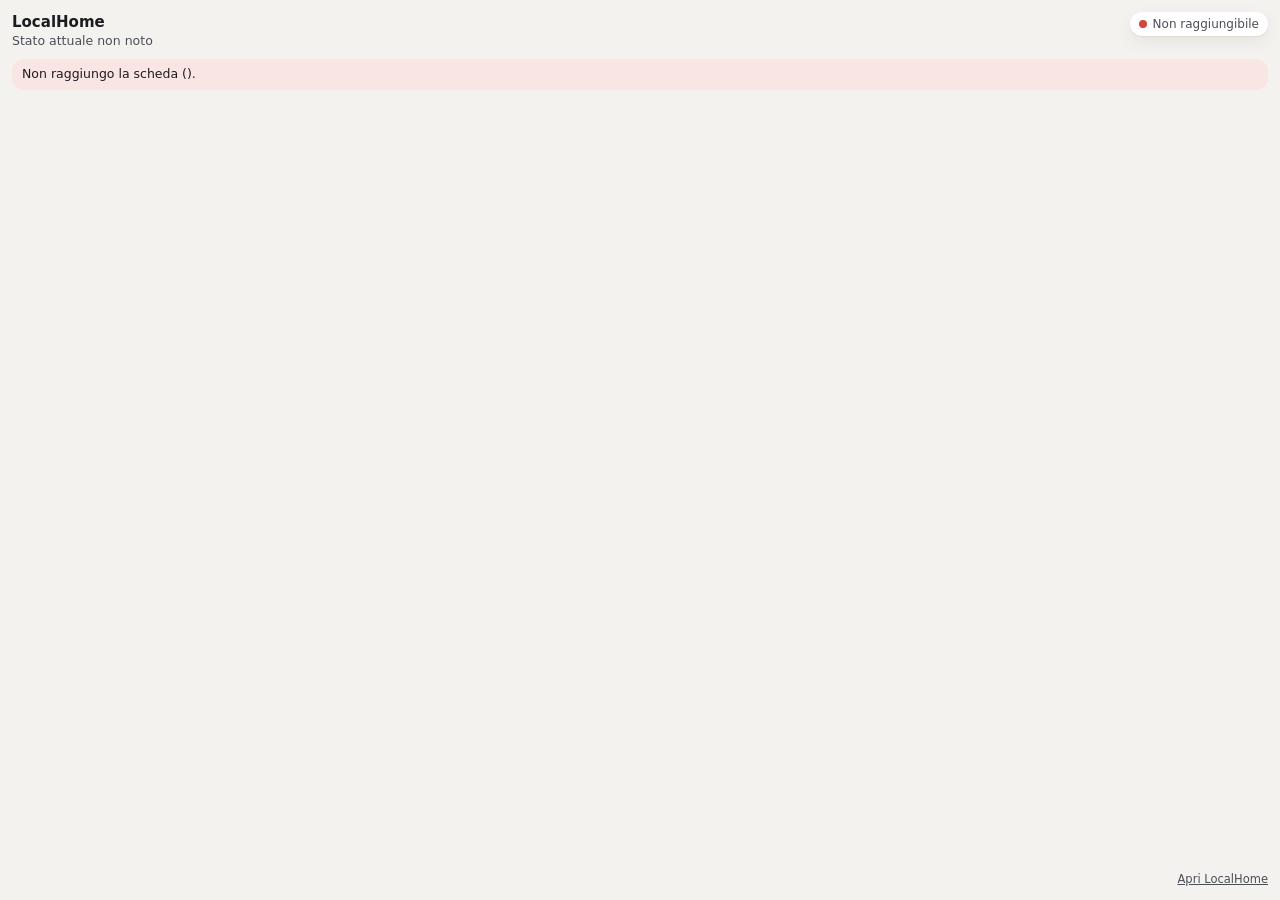
==== desktop/web/index.html @ f7aafa67 "A separate Windows app for LocalHome, on the board's existing API A small window and a tray icon: zo" ====
<!doctype html>
<html>
<head>
  <meta charset="utf-8">
  <meta name="viewport" content="width=device-width, initial-scale=1">
  <title>LocalHome</title>
  <link rel="stylesheet" href="app.css">
</head>
<!-- The compact window: the house at a glance, the VMC and the shutters a tap
     away. Everything it knows comes from the board's API, passed on by the
     program around it (MainForm.cs). -->
<body>
  <header class="top">
    <div class="brand"><b>LocalHome</b><p id="say"></p></div>
    <span class="health" id="health" data-level="unknown"><i></i><span id="health-text"></span></span>
  </header>
  <ul class="alerts" id="alerts" role="status" hidden></ul>
  <main id="body">
    <section class="zones" id="zones"></section>
    <section class="facts" id="facts"></section>
    <section class="card vmc" id="vmc" hidden></section>
    <section class="card covers" id="covers" hidden></section>
  </main>
  <p class="note" id="note" role="status" hidden></p>
  <footer class="foot">
    <span id="updated"></span>
    <a href="#" id="open-full" data-open="/"></a>
  </footer>
  <script src="texts.js"></script>
  <script src="app.js"></script>
</body>
</html>
---- desktop/web/app.css ----
/* The compact window. The colours are those of LocalHome's home page. */
:root {
  color-scheme: light dark;
  --bg: #f4f2ee; --surface: #ffffff; --surface-2: #ebe8e1; --text: #1b1c20; --text-2: #4b4e57; --text-3: #737680;
  --line: rgba(20, 20, 30, 0.1); --shadow: 0 1px 2px rgba(30, 25, 15, 0.06), 0 6px 18px rgba(30, 25, 15, 0.06);
  --ok: #2e9d62; --warn: #c98512; --bad: #d2463b; --heat: #d9731a; --cool: #2a7cc7;
  --accent: var(--heat);
  font: 14px/1.35 system-ui, "Segoe UI", Roboto, Arial, sans-serif;
}
@media (prefers-color-scheme: dark) {
  :root {
    --bg: #0f1115; --surface: #191c22; --surface-2: #22262e; --text: #f1f2f5; --text-2: #b4b7c0; --text-3: #8d919b;
    --line: rgba(255, 255, 255, 0.1); --shadow: none;
    --ok: #4cc488; --warn: #e5a93f; --bad: #ec6a5f; --heat: #ef9140; --cool: #5aa6ea;
  }
}
body[data-season="cool"] { --accent: var(--cool); }
* { box-sizing: border-box; }
html, body { height: 100%; }
body { margin: 0; padding: 12px; display: flex; flex-direction: column; gap: 9px; background: var(--bg); color: var(--text);
  overflow-x: hidden; overflow-y: auto; -webkit-user-select: none; user-select: none; }
p { margin: 0; }
button { font: inherit; color: inherit; cursor: pointer; }
a { color: inherit; }
:is(a, button):focus-visible { outline: 2px solid var(--accent); outline-offset: 2px; }

.top { display: flex; justify-content: space-between; align-items: flex-start; gap: 8px; }
.brand b { font-size: 15px; }
.brand p { color: var(--text-2); font-size: 12.5px; margin-top: 1px; }
.health { display: inline-flex; align-items: center; gap: 6px; flex: none; padding: 4px 9px; border-radius: 99px;
  background: var(--surface); box-shadow: var(--shadow); font-size: 12px; color: var(--text-2); }
.health i { width: 8px; height: 8px; border-radius: 50%; background: var(--text-3); }
.health[data-level="ok"] i { background: var(--ok); }
.health[data-level="warn"] i { background: var(--warn); }
.health[data-level="off"] i { background: var(--bad); }

.alerts { margin: 0; padding: 7px 10px; list-style: none; border-radius: 12px; font-size: 12.5px;
  background: color-mix(in srgb, var(--warn) 15%, var(--surface)); }
.alerts li + li { margin-top: 3px; }
.alerts[data-level="off"] { background: color-mix(in srgb, var(--bad) 14%, var(--surface)); }
#body { display: flex; flex-direction: column; gap: 9px; flex: 1 0 auto; }
#body.is-old { opacity: 0.5; filter: saturate(0.3); }
#body.is-old button { pointer-events: none; }

.zones { display: grid; grid-template-columns: repeat(auto-fit, minmax(150px, 1fr)); gap: 8px; }
.zone { display: block; padding: 9px 11px; border-radius: 14px; background: var(--surface); box-shadow: var(--shadow);
  text-decoration: none; }
.zone:hover { background: color-mix(in srgb, var(--surface-2) 45%, var(--surface)); }
.zone-head { display: flex; justify-content: space-between; align-items: center; gap: 6px; min-height: 20px; }
.zone-head b { font-weight: 650; }
.zone-head small { font-size: 10.5px; color: var(--text-3); }
.pill { padding: 1px 7px; border-radius: 99px; font-size: 11px; font-weight: 600; color: var(--accent);
  background: color-mix(in srgb, var(--accent) 14%, transparent); }
.zone-values { display: flex; align-items: baseline; gap: 7px; margin-top: 1px; }
.zone-t { font-size: 27px; font-weight: 300; letter-spacing: -0.02em; line-height: 1.15; font-variant-numeric: tabular-nums; }
.zone-rh { font-size: 14px; color: var(--text-2); font-variant-numeric: tabular-nums; }
.zone-target { font-size: 11.5px; color: var(--text-3); margin-top: 1px; }
.zone-off { font-size: 12.5px; color: var(--text-3); margin-top: 3px; }
.comfort { --lv: var(--ok); display: flex; align-items: center; gap: 6px; margin-top: 5px; font-size: 12px; font-weight: 600;
  color: color-mix(in srgb, var(--lv) 72%, var(--text)); }
.comfort[data-level="mild"] { --lv: var(--warn); }
.comfort[data-level="warn"] { --lv: var(--bad); }
.comfort svg { flex: none; width: 15px; height: 15px; }
.comfort svg circle:first-child { fill: none; stroke: var(--text-3); stroke-width: 1.2; }
.comfort svg .dot { fill: var(--lv); }

.facts { display: grid; grid-template-columns: repeat(auto-fit, minmax(90px, 1fr)); gap: 8px; }
.facts:empty { display: none; }
.fact { padding: 6px 11px; border-radius: 12px; background: var(--surface-2); }
.fact small { display: block; font-size: 11px; color: var(--text-2); }
.fact b { font-size: 14.5px; font-weight: 600; font-variant-numeric: tabular-nums; }
.fact span { font-size: 11.5px; color: var(--text-2); margin-left: 3px; }
.fact[data-level="warn"] b { color: var(--warn); }
.fact[data-level="bad"] b { color: var(--bad); }

.card { padding: 9px 11px 10px; border-radius: 14px; background: var(--surface); box-shadow: var(--shadow); }
.card-head { display: flex; justify-content: space-between; align-items: baseline; gap: 8px; margin-bottom: 7px; }
.card-head b { font-weight: 650; }
.card-head b small { font-weight: 400; color: var(--text-2); font-size: 12.5px; margin-left: 4px; }
.card-head > span { font-size: 11.5px; color: var(--text-2); }
.card-head > span[data-tone="warn"] { color: var(--warn); }

.levels { display: grid; grid-auto-flow: column; grid-auto-columns: 1fr; gap: 2px; padding: 2px; border-radius: 10px; background: var(--surface-2); }
.levels button { min-width: 0; padding: 6px 1px; border: 0; border-radius: 8px; background: none; font-size: 11.5px; color: var(--text-2); }
.levels button:hover:not(:disabled) { background: color-mix(in srgb, var(--text) 7%, transparent); }
.levels button[aria-pressed="true"] { background: var(--surface); color: var(--text); font-weight: 650; box-shadow: var(--shadow); }
.levels button:disabled { opacity: 0.5; cursor: default; }
.row { display: flex; align-items: center; justify-content: space-between; flex-wrap: wrap; gap: 5px 8px; margin-top: 7px; font-size: 12px; color: var(--text-2); }
.row small { display: block; font-size: 11px; color: var(--text-3); }
.chips { display: flex; gap: 4px; }
.chip { padding: 3px 9px; border: 1px solid var(--line); border-radius: 99px; background: var(--surface); font-size: 12px; }
.chip:hover:not(:disabled) { background: var(--surface-2); }
.chip:disabled, .covers button:disabled { opacity: 0.5; cursor: default; }

.all { display: grid; grid-template-columns: 1fr auto 1fr; gap: 5px; }
.all button { display: flex; justify-content: center; align-items: center; gap: 4px; padding: 5px 8px; border: 1px solid var(--line);
  border-radius: 9px; background: var(--surface-2); font-size: 12.5px; font-weight: 600; }
.all button:hover:not(:disabled), .ctl button:hover:not(:disabled) { background: color-mix(in srgb, var(--text) 9%, var(--surface-2)); }
.covers svg { width: 14px; height: 14px; fill: none; stroke: currentColor; stroke-width: 2.4; stroke-linecap: round; stroke-linejoin: round; }
.covers svg rect { fill: currentColor; stroke: none; }
.rows { list-style: none; margin: 6px 0 0; padding: 0; }
.rows li { display: flex; align-items: center; gap: 8px; padding: 4px 0; border-top: 1px solid var(--line); }
.pic { flex: none; position: relative; width: 16px; height: 18px; border: 1.3px solid var(--text-3); border-radius: 3px; overflow: hidden; }
.pic::after { content: ""; position: absolute; inset: 0 0 auto; height: var(--shut, 0%); background: var(--text-3); }
.name { flex: 1; min-width: 0; font-size: 12.5px; line-height: 1.2; }
.name small { display: block; font-size: 11px; color: var(--text-3); }
.name small[data-tone="warn"] { color: var(--warn); }
.name small[data-tone="active"] { color: var(--accent); }
.ctl { flex: none; display: flex; gap: 3px; }
.ctl button { display: grid; place-items: center; width: 28px; height: 26px; padding: 0; border: 0; border-radius: 7px; background: var(--surface-2); }
.ctl button[data-going="true"] { color: var(--accent); }

[aria-busy="true"] { opacity: 0.5; }
.note { position: sticky; bottom: 0; padding: 6px 10px; border-radius: 10px; font-size: 12.5px; color: #fff; background: #30333b; }
.note[data-tone="ok"] { background: #2b6e4b; }
.note[data-tone="bad"] { background: #a93c33; }
.foot { display: flex; justify-content: space-between; gap: 8px; font-size: 11.5px; color: var(--text-3); }
.foot a { color: var(--text-2); }
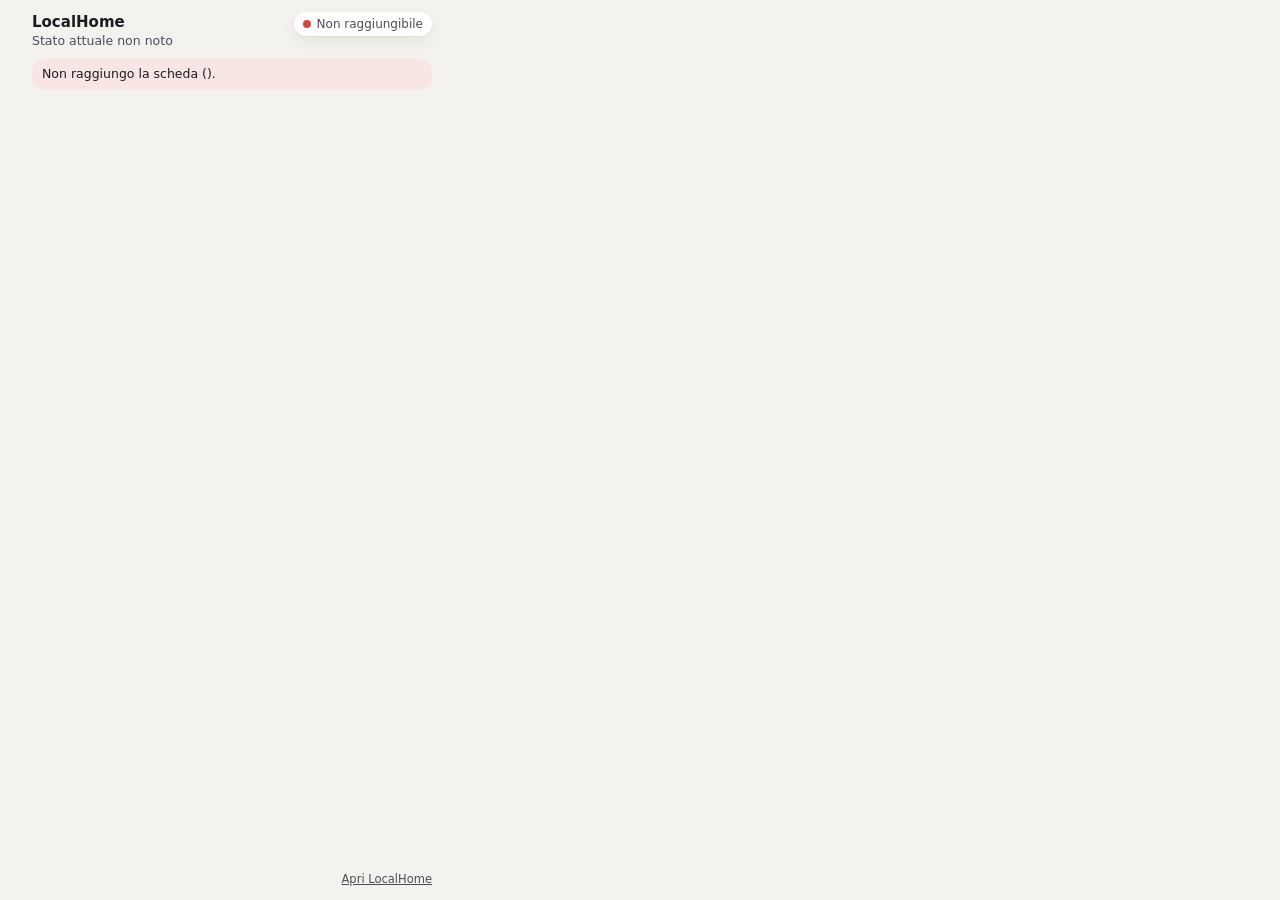
==== commit 3eb61915: "Windows app: charts, Windows 11 look, temperature in the tray icon - A click on a zone, on outside o" ====
--- a/desktop/web/index.html
+++ b/desktop/web/index.html
@@ -7,26 +7,48 @@
   <link rel="stylesheet" href="app.css">
 </head>
 <!-- The compact window: the house at a glance, the VMC and the shutters a tap
-     away. Everything it knows comes from the board's API, passed on by the
-     program around it (MainForm.cs). -->
+     away, a zone's charts a click away. Everything it knows comes from the
+     board's API, passed on by the program around it (MainForm.cs). -->
 <body>
-  <header class="top">
-    <div class="brand"><b>LocalHome</b><p id="say"></p></div>
-    <span class="health" id="health" data-level="unknown"><i></i><span id="health-text"></span></span>
-  </header>
-  <ul class="alerts" id="alerts" role="status" hidden></ul>
-  <main id="body">
-    <section class="zones" id="zones"></section>
-    <section class="facts" id="facts"></section>
-    <section class="card vmc" id="vmc" hidden></section>
-    <section class="card covers" id="covers" hidden></section>
-  </main>
-  <p class="note" id="note" role="status" hidden></p>
-  <footer class="foot">
-    <span id="updated"></span>
-    <a href="#" id="open-full" data-open="/"></a>
-  </footer>
+  <div class="shell">
+    <div class="house">
+      <header class="top">
+        <div class="brand"><b id="brand"></b><p id="say"></p></div>
+        <div class="top-right">
+          <div class="top-line">
+            <span class="health" id="health" data-level="unknown"><i></i><span id="health-text"></span></span>
+            <button class="gear" type="button" id="size" hidden><i class="ic widen" aria-hidden="true">&#xE740;</i><i class="ic narrow" aria-hidden="true">&#xE73F;</i></button>
+            <button class="gear" type="button" id="settings" hidden><i class="ic" aria-hidden="true">&#xE713;</i></button>
+          </div>
+          <button class="chip" type="button" id="away-chip" hidden></button>
+        </div>
+      </header>
+      <ul class="alerts" id="alerts" role="status" hidden></ul>
+      <main id="body">
+        <section class="card away" id="away" hidden></section>
+        <section class="zones" id="zones"></section>
+        <section class="facts" id="facts"></section>
+        <section class="card" id="dehum" hidden></section>
+        <section class="card vmc" id="vmc" hidden></section>
+        <section class="card covers" id="covers" hidden></section>
+      </main>
+      <p class="note" id="note" role="status" hidden></p>
+      <footer class="foot">
+        <span id="updated"></span>
+        <a href="#" id="open-full" data-open="/"></a>
+      </footer>
+    </div>
+    <!-- A zone, outside or the power over time (charts.js): instead of the
+         house in a narrow window, beside it in a wide one. -->
+    <aside class="detail" id="detail">
+      <div class="detail-head" id="detail-head"></div>
+      <div class="range" id="detail-range"></div>
+      <div class="detail-body" id="detail-body"></div>
+    </aside>
+  </div>
+  <div class="tip" id="tip" role="tooltip" hidden></div>
   <script src="texts.js"></script>
+  <script src="charts.js"></script>
   <script src="app.js"></script>
 </body>
 </html>
--- a/desktop/web/app.css
+++ b/desktop/web/app.css
@@ -5,28 +5,60 @@
   --line: rgba(20, 20, 30, 0.1); --shadow: 0 1px 2px rgba(30, 25, 15, 0.06), 0 6px 18px rgba(30, 25, 15, 0.06);
   --ok: #2e9d62; --warn: #c98512; --bad: #d2463b; --heat: #d9731a; --cool: #2a7cc7;
   --accent: var(--heat);
-  font: 14px/1.35 system-ui, "Segoe UI", Roboto, Arial, sans-serif;
+  /* The charts: the subject in ink, outside and the humidity in their own hue. */
+  --c-out: #7a5fc4; --c-rh: #1d8a99; --c-energy: #4a78c2;
+  font: 14px/1.35 "Segoe UI Variable Text", "Segoe UI", system-ui, Roboto, Arial, sans-serif;
+  --tip-bg: #fbfbfb;
 }
 @media (prefers-color-scheme: dark) {
   :root {
     --bg: #0f1115; --surface: #191c22; --surface-2: #22262e; --text: #f1f2f5; --text-2: #b4b7c0; --text-3: #8d919b;
     --line: rgba(255, 255, 255, 0.1); --shadow: none;
     --ok: #4cc488; --warn: #e5a93f; --bad: #ec6a5f; --heat: #ef9140; --cool: #5aa6ea;
+    --c-out: #a690ee; --c-rh: #4fc0cc; --c-energy: #7aa3e6;
+    --tip-bg: #2b2b2b;
   }
 }
 body[data-season="cool"] { --accent: var(--cool); }
 * { box-sizing: border-box; }
-html, body { height: 100%; }
-body { margin: 0; padding: 12px; display: flex; flex-direction: column; gap: 9px; background: var(--bg); color: var(--text);
+html { height: 100%; }
+body { margin: 0; min-height: 100%; background: var(--bg); color: var(--text);
   overflow-x: hidden; overflow-y: auto; -webkit-user-select: none; user-select: none; }
+
+/* However wide the window, the house keeps its width: a narrow window shows
+   the house or a chart, a wide one both side by side - never cards
+   stretched across the screen. */
+.shell { display: grid; grid-template-columns: minmax(0, 1fr); gap: 14px; max-width: 480px; margin: 0 auto; padding: 12px; }
+/* What comes in from the side is clipped at the window's edge, never a
+   moment of sideways scrolling; clip, not hidden, keeps the sticky charts. */
+.shell { overflow-x: clip; }
+.house { display: flex; flex-direction: column; gap: 9px; min-width: 0; min-height: calc(100vh - 24px); }
+.detail { display: none; flex-direction: column; gap: 9px; min-width: 0; }
+body[data-view="detail"] .house { display: none; }
+body[data-view="detail"] .detail { display: flex; }
+@media (min-width: 660px) {
+  .shell { grid-template-columns: minmax(330px, 400px) minmax(0, 1fr); max-width: 1240px; align-items: start; }
+  body[data-view="detail"] .house { display: flex; }
+  .detail { position: sticky; top: 12px; max-height: calc(100vh - 24px); overflow-y: auto; padding: 1px 4px 2px 1px; }
+  .back { display: none !important; }
+  .zone[data-selected="true"], .fact[data-selected="true"] { outline: 2px solid var(--accent); outline-offset: -2px; }
+}
 p { margin: 0; }
 button { font: inherit; color: inherit; cursor: pointer; }
 a { color: inherit; }
 :is(a, button):focus-visible { outline: 2px solid var(--accent); outline-offset: 2px; }
 
 .top { display: flex; justify-content: space-between; align-items: flex-start; gap: 8px; }
-.brand b { font-size: 15px; }
+.brand { min-width: 0; }
+.brand b { display: block; font-size: 15px; overflow: hidden; text-overflow: ellipsis; white-space: nowrap; }
 .brand p { color: var(--text-2); font-size: 12.5px; margin-top: 1px; }
+.top-right { display: flex; flex-direction: column; align-items: flex-end; gap: 4px; flex: none; }
+.top-line { display: flex; align-items: center; gap: 4px; }
+.gear { display: grid; place-items: center; width: 26px; height: 26px; padding: 0; border: 0; border-radius: 50%; background: none; color: var(--text-2); }
+.gear:hover { background: var(--surface-2); }
+.gear[hidden] { display: none; }
+.gear svg { width: 16px; height: 16px; fill: none; stroke: currentColor; stroke-width: 2; stroke-linecap: round; stroke-linejoin: round; }
+#size[data-wide="true"] .widen, #size:not([data-wide="true"]) .narrow { display: none; }
 .health { display: inline-flex; align-items: center; gap: 6px; flex: none; padding: 4px 9px; border-radius: 99px;
   background: var(--surface); box-shadow: var(--shadow); font-size: 12px; color: var(--text-2); }
 .health i { width: 8px; height: 8px; border-radius: 50%; background: var(--text-3); }
@@ -43,15 +75,28 @@
 #body.is-old button { pointer-events: none; }
 
 .zones { display: grid; grid-template-columns: repeat(auto-fit, minmax(150px, 1fr)); gap: 8px; }
-.zone { display: block; padding: 9px 11px; border-radius: 14px; background: var(--surface); box-shadow: var(--shadow);
-  text-decoration: none; }
-.zone:hover { background: color-mix(in srgb, var(--surface-2) 45%, var(--surface)); }
+.zone { padding: 9px 11px; border-radius: 14px; background: var(--surface); box-shadow: var(--shadow); }
+.zone[data-pending] { grid-column: 1 / -1; }
+.zone-main { display: block; text-decoration: none; border-radius: 8px; }
+.zone-main:hover .zone-head b { text-decoration: underline; }
+.adjust { display: flex; align-items: center; justify-content: space-between; gap: 4px; margin-top: 6px; padding-top: 6px;
+  border-top: 1px solid var(--line); font-size: 11.5px; color: var(--text-2); }
+.adjust b { font-size: 16px; font-weight: 600; color: var(--text); font-variant-numeric: tabular-nums; }
+.step { flex: none; width: 26px; height: 24px; padding: 0; border: 0; border-radius: 7px; background: var(--surface-2); font-size: 15px; line-height: 1; }
+.step:hover { background: color-mix(in srgb, var(--text) 9%, var(--surface-2)); }
+.held { margin-top: 5px; font-size: 11.5px; }
+.say-more { font-size: 12px; color: var(--text-2); }
+.away .row:first-child { margin-top: 0; }
+.away b { color: var(--text); }
+.chips { flex-wrap: wrap; justify-content: flex-end; }
+.chip[hidden] { display: none; }
 .zone-head { display: flex; justify-content: space-between; align-items: center; gap: 6px; min-height: 20px; }
 .zone-head b { font-weight: 650; }
 .zone-head small { font-size: 10.5px; color: var(--text-3); }
 .pill { padding: 1px 7px; border-radius: 99px; font-size: 11px; font-weight: 600; color: var(--accent);
   background: color-mix(in srgb, var(--accent) 14%, transparent); }
 .zone-values { display: flex; align-items: baseline; gap: 7px; margin-top: 1px; }
+.zone-t, .detail-title span { font-family: "Segoe UI Variable Display", "Segoe UI", system-ui, sans-serif; }
 .zone-t { font-size: 27px; font-weight: 300; letter-spacing: -0.02em; line-height: 1.15; font-variant-numeric: tabular-nums; }
 .zone-rh { font-size: 14px; color: var(--text-2); font-variant-numeric: tabular-nums; }
 .zone-target { font-size: 11.5px; color: var(--text-3); margin-top: 1px; }
@@ -66,7 +111,8 @@
 
 .facts { display: grid; grid-template-columns: repeat(auto-fit, minmax(90px, 1fr)); gap: 8px; }
 .facts:empty { display: none; }
-.fact { padding: 6px 11px; border-radius: 12px; background: var(--surface-2); }
+.fact { padding: 6px 11px; border: 0; border-radius: 12px; background: var(--surface-2); text-align: left; }
+button.fact:hover { background: color-mix(in srgb, var(--text) 8%, var(--surface-2)); }
 .fact small { display: block; font-size: 11px; color: var(--text-2); }
 .fact b { font-size: 14.5px; font-weight: 600; font-variant-numeric: tabular-nums; }
 .fact span { font-size: 11.5px; color: var(--text-2); margin-left: 3px; }
@@ -116,3 +162,137 @@
 .note[data-tone="bad"] { background: #a93c33; }
 .foot { display: flex; justify-content: space-between; gap: 8px; font-size: 11.5px; color: var(--text-3); }
 .foot a { color: var(--text-2); }
+
+/* ------------------------------------------------------------ the charts */
+.detail-head { display: flex; align-items: center; flex-wrap: wrap; gap: 4px 10px; min-height: 32px; }
+.back { display: grid; place-items: center; flex: none; width: 30px; height: 30px; padding: 0; border: 0; border-radius: 50%;
+  background: var(--surface); box-shadow: var(--shadow); }
+.back:hover { background: var(--surface-2); }
+.back svg { width: 18px; height: 18px; fill: none; stroke: currentColor; stroke-width: 2.2; stroke-linecap: round; stroke-linejoin: round; }
+.detail-title { display: flex; align-items: baseline; gap: 8px; min-width: 0; }
+.detail-title b { font-size: 16px; font-weight: 650; overflow: hidden; text-overflow: ellipsis; white-space: nowrap; }
+.detail-title span { font-size: 20px; font-weight: 300; font-variant-numeric: tabular-nums; white-space: nowrap; }
+.detail-more { display: flex; align-items: center; flex-wrap: wrap; gap: 4px 8px; font-size: 12px; color: var(--text-2); }
+.detail-more .comfort { margin: 0; }
+.detail-more .comfort::before { content: ""; width: 8px; height: 8px; border-radius: 50%; background: var(--lv); }
+.detail.is-loading .detail-body { opacity: 0.55; transition: opacity 0.2s; }
+.detail-body { display: flex; flex-direction: column; gap: 9px; min-width: 0; }
+.detail-note { padding: 10px 2px; font-size: 12.5px; color: var(--text-2); }
+.chart-card { padding: 9px 11px 6px; border-radius: 14px; background: var(--surface); box-shadow: var(--shadow); min-width: 0; }
+.chart-head { display: flex; justify-content: space-between; align-items: center; flex-wrap: wrap; gap: 4px 10px; margin-bottom: 4px; }
+.chart-head b { font-weight: 650; }
+.chart { min-width: 0; }
+.chart svg { display: block; }
+.side { font-size: 11.5px; color: var(--text-2); }
+.legend { display: flex; flex-wrap: wrap; align-items: center; gap: 4px 10px; font-size: 11.5px; color: var(--text-2); }
+.lg { display: inline-flex; align-items: center; gap: 5px; }
+.lg-toggle { padding: 1px 8px; border: 1px solid var(--line); border-radius: 99px; background: none; font-size: 11.5px; color: var(--text-2); }
+.lg-toggle:hover { background: var(--surface-2); }
+.lg-toggle[aria-pressed="true"] { background: var(--surface-2); color: var(--text); }
+.lg-toggle[aria-pressed="false"] .sw { opacity: 0.35; }
+.sw { display: inline-block; flex: none; width: 14px; height: 3px; border-radius: 2px; background: var(--text); }
+.sw.s-out { background: var(--c-out); }
+.sw.s-rh { background: var(--c-rh); }
+.sw.sw-run { width: 10px; height: 8px; background: var(--accent); }
+.sw.sw-off { width: 10px; height: 8px; background: var(--surface-2); box-shadow: inset 0 0 0 1px var(--line); }
+.sw.sw-range { width: 6px; height: 12px; border-radius: 3px; background: var(--c-out); }
+.sw.sw-mean { width: 12px; height: 2px; }
+.sums { display: flex; flex-wrap: wrap; gap: 6px 16px; margin: 6px 0 4px; font-size: 12px; color: var(--text-2); }
+.sums small { display: block; font-size: 11px; color: var(--text-3); }
+.sums b { font-size: 15px; font-weight: 600; color: var(--text); font-variant-numeric: tabular-nums; }
+
+.grid { stroke: var(--line); stroke-width: 1; }
+.grid.base { stroke: color-mix(in srgb, var(--text) 22%, transparent); }
+.grid.day { stroke-dasharray: 2 3; }
+.tick { stroke: var(--text-3); stroke-width: 1; }
+.ax, .val, .ref-label { font-size: 10.5px; font-variant-numeric: tabular-nums; }
+.ax { fill: var(--text-3); }
+.val { fill: var(--text-2); }
+.line { fill: none; stroke: var(--text); stroke-width: 2; stroke-linejoin: round; stroke-linecap: round; }
+.line.s-out { stroke: var(--c-out); }
+.line.s-rh { stroke: var(--c-rh); }
+.strip { fill: var(--surface-2); }
+.run { fill: var(--accent); }
+.ref { stroke: var(--bad); stroke-width: 1.2; stroke-dasharray: 4 3; }
+.ref-label { fill: var(--bad); }
+.cross { stroke: var(--text-3); stroke-width: 1; }
+.dot { fill: var(--text); stroke: var(--surface); stroke-width: 2; }
+.dot.s-out { fill: var(--c-out); }
+.dot.s-rh { fill: var(--c-rh); }
+.hit { fill: transparent; cursor: crosshair; }
+.hit-col { fill: transparent; }
+.hit-col:hover { fill: color-mix(in srgb, var(--text) 6%, transparent); }
+.range.r-main { fill: color-mix(in srgb, var(--text) 55%, transparent); }
+.range.r-out { fill: var(--c-out); }
+.mean { stroke: var(--text); stroke-width: 2; stroke-linecap: round; }
+.bar.b-run { fill: var(--accent); }
+.bar.b-energy { fill: var(--c-energy); }
+
+.tip { position: fixed; z-index: 10; display: flex; flex-direction: column; gap: 2px; min-width: 120px; padding: 6px 9px;
+  border: 1px solid var(--line); border-radius: 9px; background: var(--tip-bg); box-shadow: 0 4px 16px rgba(0, 0, 0, 0.18);
+  font-size: 12px; pointer-events: none; }
+.tip[hidden] { display: none; }
+.tip small { font-size: 11px; color: var(--text-3); }
+.tip span { display: flex; align-items: center; gap: 6px; white-space: nowrap; }
+.tip b { margin-left: auto; padding-left: 10px; font-variant-numeric: tabular-nums; }
+
+/* ------------------------------------------------- Windows 11's own look */
+/* Windows' icons: Segoe Fluent Icons on Windows 11, MDL2 Assets on 10. */
+.ic { display: inline-block; font-family: "Segoe Fluent Icons", "Segoe MDL2 Assets"; font-style: normal; font-weight: normal;
+  font-size: 15px; line-height: 1; speak: never; }
+.step .ic { font-size: 11px; }
+.covers .ic { font-size: 12px; }
+.all .ic { font-size: 11px; }
+.back .ic { font-size: 14px; }
+.sr-only { position: absolute; width: 1px; height: 1px; overflow: hidden; clip-path: inset(50%); white-space: nowrap; }
+
+/* On Mica the page is see-through: the cards are Windows 11's veils on it,
+   with a thin edge in place of a shadow. */
+html[data-backdrop="mica"] {
+  --bg: transparent; --surface: rgba(255, 255, 255, 0.72); --surface-2: rgba(0, 0, 0, 0.045);
+  --line: rgba(0, 0, 0, 0.08); --shadow: 0 0 0 1px rgba(0, 0, 0, 0.06), 0 2px 6px rgba(0, 0, 0, 0.04);
+}
+@media (prefers-color-scheme: dark) {
+  html[data-backdrop="mica"] {
+    --surface: rgba(255, 255, 255, 0.055); --surface-2: rgba(255, 255, 255, 0.065);
+    --line: rgba(255, 255, 255, 0.09); --shadow: 0 0 0 1px rgba(255, 255, 255, 0.06);
+  }
+}
+html[data-backdrop="mica"] .levels button[aria-pressed="true"] { background: rgba(255, 255, 255, 0.9); }
+@media (prefers-color-scheme: dark) {
+  html[data-backdrop="mica"] .levels button[aria-pressed="true"] { background: rgba(255, 255, 255, 0.12); }
+}
+
+/* The charts come in from the side, the house back from the other; in a
+   wide window a new subject comes in the same way. */
+@media (prefers-reduced-motion: no-preference) {
+  body[data-view="detail"] .detail { animation: from-right 240ms cubic-bezier(0.1, 0.9, 0.2, 1); }
+  body[data-view="house"] .house { animation: from-left 240ms cubic-bezier(0.1, 0.9, 0.2, 1); }
+  .detail.enter { animation: from-right 240ms cubic-bezier(0.1, 0.9, 0.2, 1); }
+  @media (min-width: 660px) { body[data-view] .house { animation: none; } }
+  .skel { animation: shimmer 1.3s linear infinite; }
+}
+@keyframes from-right { from { opacity: 0; transform: translateX(28px); } }
+@keyframes from-left { from { opacity: 0; transform: translateX(-28px); } }
+@keyframes shimmer { from { background-position: 100% 0; } to { background-position: -100% 0; } }
+.skel { border-radius: 8px; background: linear-gradient(90deg, var(--surface-2) 30%, color-mix(in srgb, var(--text) 9%, var(--surface-2)) 50%, var(--surface-2) 70%);
+  background-size: 200% 100%; }
+.skel-title { width: 40%; height: 14px; margin: 3px 0 10px; }
+
+/* A zone's last 24 hours in its card, and which way it goes now. */
+.spark { display: block; width: 100%; height: 28px; margin-top: 4px; overflow: visible; }
+.spark-line { fill: none; stroke: var(--text-2); stroke-width: 1.6; stroke-linejoin: round; stroke-linecap: round; }
+.spark-run { fill: var(--accent); }
+.trend { display: inline-flex; align-items: center; gap: 2px; margin-left: auto; font-size: 11.5px; font-weight: 600;
+  color: var(--text-2); font-variant-numeric: tabular-nums; }
+.trend .ic { font-size: 10px; }
+.trend[data-way="up"] { color: color-mix(in srgb, var(--heat) 80%, var(--text)); }
+.trend[data-way="down"] { color: color-mix(in srgb, var(--cool) 80%, var(--text)); }
+
+/* A zone that heats (or cools) glows with the season's colour. */
+.zone[data-on="true"] { background: linear-gradient(165deg, color-mix(in srgb, var(--accent) 16%, var(--surface)) 0%, var(--surface) 65%); }
+@media (prefers-reduced-motion: no-preference) {
+  .zone[data-on="true"] .pill { animation: breathe 2.6s ease-in-out infinite; }
+}
+@keyframes breathe { 50% { background: color-mix(in srgb, var(--accent) 26%, transparent); } }
+
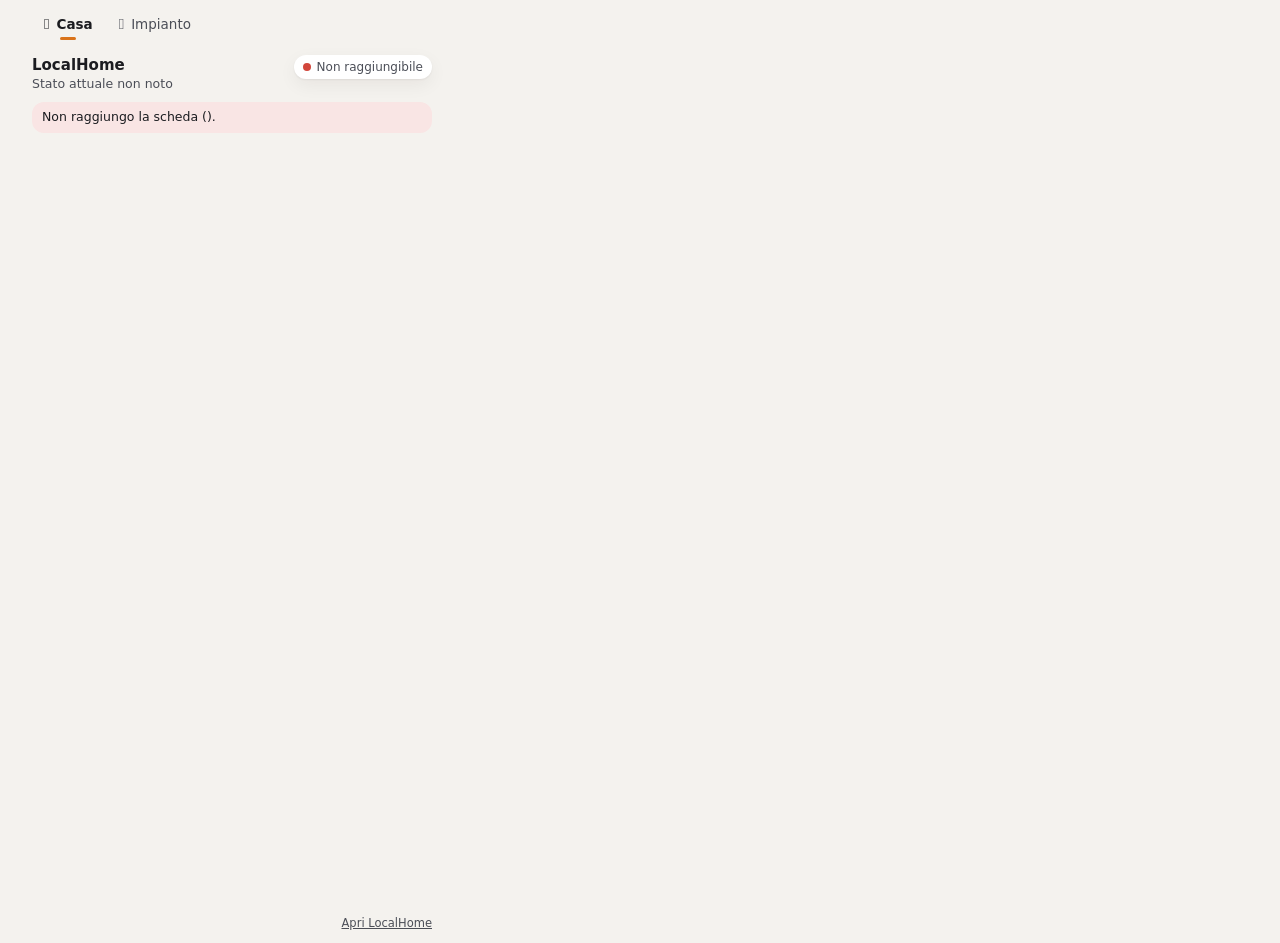
==== commit 4f2d687e: "Windows app: the Impianto tab, each device's state and main settings A second tab for the installer." ====
--- a/desktop/web/index.html
+++ b/desktop/web/index.html
@@ -10,7 +10,12 @@
      away, a zone's charts a click away. Everything it knows comes from the
      board's API, passed on by the program around it (MainForm.cs). -->
 <body>
-  <div class="shell">
+  <!-- The two tabs: the house for living in it, the plant for checking it. -->
+  <nav class="tabs" id="tabs" role="tablist">
+    <button type="button" role="tab" id="tab-house" data-tab="house" aria-selected="true" aria-controls="house-view"><i class="ic" aria-hidden="true">&#xE80F;</i><span id="tab-house-text"></span></button>
+    <button type="button" role="tab" id="tab-plant" data-tab="plant" aria-selected="false" aria-controls="plant"><i class="ic" aria-hidden="true">&#xE9D9;</i><span id="tab-plant-text"></span><b class="tab-badge" id="tab-plant-badge" hidden></b></button>
+  </nav>
+  <div class="shell" id="house-view" role="tabpanel">
     <div class="house">
       <header class="top">
         <div class="brand"><b id="brand"></b><p id="say"></p></div>
@@ -46,9 +51,19 @@
       <div class="detail-body" id="detail-body"></div>
     </aside>
   </div>
+  <!-- The plant (plant.js): each device's state and the main settings, read only. -->
+  <main class="plant" id="plant" role="tabpanel" aria-labelledby="tab-plant" hidden>
+    <div class="plant-hero" id="plant-hero"></div>
+    <div class="tiles" id="plant-tiles"></div>
+    <div class="plant-grid">
+      <section class="plant-card" id="plant-devices"></section>
+      <section class="plant-card plant-config" id="plant-config"></section>
+    </div>
+  </main>
   <div class="tip" id="tip" role="tooltip" hidden></div>
   <script src="texts.js"></script>
   <script src="charts.js"></script>
+  <script src="plant.js"></script>
   <script src="app.js"></script>
 </body>
 </html>
--- a/desktop/web/app.css
+++ b/desktop/web/app.css
@@ -31,7 +31,7 @@
 .shell { display: grid; grid-template-columns: minmax(0, 1fr); gap: 14px; max-width: 480px; margin: 0 auto; padding: 12px; }
 /* What comes in from the side is clipped at the window's edge, never a
    moment of sideways scrolling; clip, not hidden, keeps the sticky charts. */
-.shell { overflow-x: clip; }
+.shell, .plant { overflow-x: clip; }
 .house { display: flex; flex-direction: column; gap: 9px; min-width: 0; min-height: calc(100vh - 24px); }
 .detail { display: none; flex-direction: column; gap: 9px; min-width: 0; }
 body[data-view="detail"] .house { display: none; }
@@ -274,6 +274,7 @@
 }
 @keyframes from-right { from { opacity: 0; transform: translateX(28px); } }
 @keyframes from-left { from { opacity: 0; transform: translateX(-28px); } }
+@keyframes rise { from { opacity: 0; transform: translateY(10px); } }
 @keyframes shimmer { from { background-position: 100% 0; } to { background-position: -100% 0; } }
 .skel { border-radius: 8px; background: linear-gradient(90deg, var(--surface-2) 30%, color-mix(in srgb, var(--text) 9%, var(--surface-2)) 50%, var(--surface-2) 70%);
   background-size: 200% 100%; }
@@ -296,3 +297,159 @@
 }
 @keyframes breathe { 50% { background: color-mix(in srgb, var(--accent) 26%, transparent); } }
 
+/* --------------------------------------------------------------- the tabs */
+[hidden] { display: none !important; }
+.tabs { display: flex; gap: 2px; max-width: 1240px; margin: 0 auto; padding: 8px 12px 0; }
+.tabs button { position: relative; display: inline-flex; align-items: center; gap: 7px; padding: 7px 12px 10px; border: 0;
+  border-radius: 8px; background: none; color: var(--text-2); font-size: 13.5px; font-weight: 500; }
+.tabs button:hover { background: var(--surface-2); color: var(--text); }
+.tabs button[aria-selected="true"] { color: var(--text); font-weight: 600; }
+.tabs button[aria-selected="true"]::after { content: ""; position: absolute; left: 50%; bottom: 3px; width: 16px; height: 3px;
+  margin-left: -8px; border-radius: 2px; background: var(--accent); }
+.tabs .ic { font-size: 15px; }
+.tab-badge { min-width: 18px; height: 18px; padding: 0 5px; border-radius: 9px; background: var(--warn); color: #fff;
+  font-size: 11px; font-weight: 700; line-height: 18px; text-align: center; }
+
+/* ------------------------------------------------------------- the plant */
+.plant { display: flex; flex-direction: column; gap: 12px; max-width: 1240px; margin: 0 auto; padding: 8px 12px 16px; }
+.plant.is-old { opacity: 0.5; filter: saturate(0.3); }
+.plant [data-level="ok"] { --lv: var(--ok); }
+.plant [data-level="warn"] { --lv: var(--warn); }
+.plant [data-level="bad"] { --lv: var(--bad); }
+.plant [data-level="todo"] { --lv: var(--accent); }
+.plant [data-level="idle"] { --lv: var(--text-3); }
+.plant-grid { display: grid; grid-template-columns: minmax(0, 1fr); gap: 12px; align-items: start; }
+@media (min-width: 900px) { .plant-grid { grid-template-columns: minmax(0, 1.3fr) minmax(0, 1fr); } }
+.plant-card { min-width: 0; padding: 12px 14px; border-radius: 14px; background: var(--surface); box-shadow: var(--shadow); container-type: inline-size; }
+.plant-config { padding-bottom: 4px; }
+.plant-note { margin: 6px 0 2px; font-size: 12px; color: var(--text-2); }
+
+/* The verdict: how the installation is, and what to do. */
+.hero { display: flex; align-items: center; gap: 14px; padding: 14px 16px; border-radius: 16px; box-shadow: var(--shadow);
+  background: linear-gradient(115deg, color-mix(in srgb, var(--lv) 15%, var(--surface)) 0%, var(--surface) 60%); }
+.hero-icon { display: grid; place-items: center; flex: none; width: 48px; height: 48px; border-radius: 50%;
+  background: color-mix(in srgb, var(--lv) 18%, transparent); color: var(--lv); }
+.hero-icon .ic { font-size: 24px; }
+.hero-text { flex: 1; min-width: 0; }
+.hero h1 { margin: 0; font: 600 20px/1.2 "Segoe UI Variable Display", "Segoe UI", system-ui, sans-serif; }
+.hero p { margin-top: 3px; font-size: 12.5px; color: var(--text-2); }
+.hero-actions { display: flex; flex: none; gap: 6px; }
+.act { display: inline-flex; align-items: center; justify-content: center; gap: 6px; height: 32px; min-width: 32px; padding: 0 10px;
+  border: 1px solid var(--line); border-radius: 8px; background: var(--surface); color: var(--text); font-size: 12.5px; text-decoration: none; }
+.act:hover { background: var(--surface-2); }
+.act .ic { font-size: 14px; }
+@media (max-width: 560px) {
+  .hero { flex-wrap: wrap; }
+  .hero-actions { width: 100%; }
+  .act.wide { flex: 1; }
+}
+.todo { display: flex; flex-direction: column; gap: 6px; margin: 0; padding: 0; list-style: none; }
+.todo li { display: flex; align-items: flex-start; gap: 9px; padding: 8px 12px; border-left: 3px solid var(--lv); border-radius: 10px;
+  background: var(--surface); box-shadow: var(--shadow); font-size: 13px; }
+.todo li .ic { margin-top: 2px; color: var(--lv); }
+
+/* The tiles: one question each, its answer and a word more. */
+.tiles { display: grid; grid-template-columns: repeat(auto-fill, minmax(165px, 1fr)); gap: 8px; }
+.tile { display: flex; flex-direction: column; gap: 2px; min-width: 0; padding: 10px 12px; border-radius: 12px;
+  background: var(--surface); box-shadow: var(--shadow); }
+.tile-label { display: flex; align-items: center; gap: 6px; font-size: 11.5px; color: var(--text-2); }
+.tile-label .ic { font-size: 13px; }
+.tile .dot { width: 7px; height: 7px; margin-left: auto; border-radius: 50%; background: var(--lv); }
+.tile b { overflow: hidden; font-size: 16px; font-weight: 600; white-space: nowrap; text-overflow: ellipsis; font-variant-numeric: tabular-nums; }
+.tile small { display: -webkit-box; overflow: hidden; font-size: 11.5px; color: var(--text-3); -webkit-line-clamp: 2; -webkit-box-orient: vertical; }
+.tile[data-level="bad"] { background: color-mix(in srgb, var(--bad) 8%, var(--surface)); }
+.tile[data-level="bad"] b { color: var(--bad); }
+.skel-tile .skel { height: 52px; }
+
+/* The devices, by their place in the house. */
+.plant .card-head { flex-wrap: wrap; }
+.plant .chip[aria-pressed="true"] { border-color: var(--accent); background: color-mix(in srgb, var(--accent) 14%, var(--surface)); font-weight: 600; }
+.dv-group h3 { display: flex; justify-content: space-between; align-items: baseline; margin: 12px 4px 2px; font-size: 11px;
+  font-weight: 650; letter-spacing: 0.05em; text-transform: uppercase; color: var(--text-2); }
+.dv-group h3 small { font-weight: 500; letter-spacing: 0; text-transform: none; color: var(--text-3); }
+.dv + .dv { border-top: 1px solid var(--line); }
+.dv-head { display: grid; grid-template-columns: 18px minmax(0, 1fr) auto 12px; align-items: center; gap: 10px; width: 100%;
+  padding: 8px 6px; border: 0; border-radius: 10px; background: none; text-align: left; }
+.dv-head:hover { background: var(--surface-2); }
+.dv-icon .ic { font-size: 16px; color: var(--lv); }
+.dv-name { min-width: 0; }
+.dv-name b { display: block; font-size: 13px; font-weight: 600; }
+.dv-name small { display: block; overflow: hidden; font-size: 11.5px; color: var(--text-3); white-space: nowrap; text-overflow: ellipsis; }
+.dv-value, .dv-meta { display: none; }
+@container (min-width: 520px) {
+  .dv-head { grid-template-columns: 18px minmax(0, 1fr) 8em 5.6em 10.5em 12px; }
+  .dv-value { display: block; overflow: hidden; font-size: 12.5px; color: var(--text-2); text-align: right; white-space: nowrap;
+    text-overflow: ellipsis; font-variant-numeric: tabular-nums; }
+  .dv-meta { display: inline-flex; align-items: center; justify-content: flex-end; gap: 8px; }
+}
+.dv-head .spill { justify-self: end; }
+.dv[data-level="ok"] .dv-head .spill { visibility: hidden; }
+.dv-head .chev { font-size: 11px; color: var(--text-3); transition: transform 0.2s; }
+.dv-head[aria-expanded="true"] .chev { transform: rotate(180deg); }
+.spill { display: inline-flex; align-items: center; gap: 5px; max-width: 100%; padding: 2px 8px; overflow: hidden; border-radius: 99px;
+  font-size: 11.5px; font-weight: 600; white-space: nowrap; text-overflow: ellipsis;
+  color: color-mix(in srgb, var(--lv) 78%, var(--text)); background: color-mix(in srgb, var(--lv) 14%, transparent); }
+.spill::before { content: ""; flex: none; width: 6px; height: 6px; border-radius: 50%; background: var(--lv); }
+.spill[data-dashed="true"] { border: 1px dashed var(--text-3); background: none; color: var(--text-2); font-size: 10.5px;
+  letter-spacing: 0.04em; text-transform: uppercase; }
+.spill[data-dashed="true"]::before { display: none; }
+.sig svg { display: block; width: 15px; height: 12px; }
+.sig rect { fill: color-mix(in srgb, var(--text) 16%, transparent); }
+.sig rect.on { fill: var(--text-2); }
+.sig[data-weak="true"] rect.on { fill: var(--warn); }
+.bat { display: inline-flex; align-items: center; gap: 4px; font-size: 11.5px; color: var(--text-2); font-variant-numeric: tabular-nums; }
+.bat svg { width: 17px; height: 9px; }
+.bat-box { fill: none; stroke: currentColor; stroke-width: 1.1; }
+.bat-tip { fill: currentColor; }
+.bat-fill { fill: var(--ok); }
+.bat[data-level="warn"] .bat-fill { fill: var(--warn); }
+.bat[data-level="bad"] .bat-fill { fill: var(--bad); }
+.bat .ic { font-size: 12px; }
+.dv-body { padding: 2px 8px 12px 34px; }
+.facts-list { display: grid; grid-template-columns: repeat(auto-fill, minmax(180px, 1fr)); gap: 7px 16px; margin: 0; }
+.facts-list div { min-width: 0; }
+.facts-list dt { font-size: 11px; color: var(--text-3); }
+.facts-list dd { margin: 0; font-size: 12.5px; font-variant-numeric: tabular-nums; overflow-wrap: anywhere; }
+.facts-list div[data-level] dd { color: color-mix(in srgb, var(--lv) 85%, var(--text)); }
+.notes { display: flex; flex-direction: column; gap: 4px; margin: 10px 0 0; padding: 0; list-style: none; font-size: 12px; color: var(--text-2); }
+.notes li { display: flex; gap: 6px; }
+.notes .ic { margin-top: 2px; font-size: 12px; color: var(--text-3); }
+.minis { display: grid; grid-template-columns: repeat(auto-fit, minmax(170px, 1fr)); gap: 8px; margin-top: 10px; }
+.mini { margin: 0; padding: 8px 10px; border-radius: 10px; background: var(--surface-2); }
+.mini figcaption { display: flex; align-items: baseline; gap: 6px; font-size: 11.5px; color: var(--text-2); }
+.mini figcaption b { font-size: 13px; color: var(--text); }
+.mini figcaption small { margin-left: auto; color: var(--text-3); }
+.mini svg { display: block; width: 100%; height: 44px; margin-top: 6px; border-radius: 6px; }
+.mini path { fill: none; stroke: var(--text-2); stroke-width: 1.8; stroke-linejoin: round; stroke-linecap: round; }
+/* The signal's quality bands, from excellent at the top to very weak. */
+.mini .band-great { fill: color-mix(in srgb, var(--ok) 13%, transparent); }
+.mini .band-good { fill: color-mix(in srgb, var(--ok) 7%, transparent); }
+.mini .band-fair { fill: transparent; }
+.mini .band-weak { fill: color-mix(in srgb, var(--warn) 13%, transparent); }
+.mini .band-bad { fill: color-mix(in srgb, var(--bad) 15%, transparent); }
+
+/* The settings, read only, folded by their title. */
+.set { border-top: 1px solid var(--line); }
+.set:first-of-type { border-top: 0; }
+.set summary { display: flex; align-items: center; gap: 10px; padding: 10px 2px; cursor: pointer; list-style: none; border-radius: 10px; }
+.set summary::-webkit-details-marker { display: none; }
+.set summary:hover { background: var(--surface-2); }
+.set-icon { display: grid; place-items: center; flex: none; width: 30px; height: 30px; border-radius: 8px; background: var(--surface-2); }
+.set-icon .ic { font-size: 15px; color: var(--accent); }
+.set-title { flex: 1; min-width: 0; }
+.set-title b { display: block; font-size: 13.5px; font-weight: 600; }
+.set-title small { display: block; overflow: hidden; font-size: 11.5px; color: var(--text-3); white-space: nowrap; text-overflow: ellipsis; }
+.set summary .chev { font-size: 11px; color: var(--text-3); transition: transform 0.2s; }
+.set[open] summary .chev { transform: rotate(180deg); }
+.set-rows { padding: 0 2px 10px 42px; }
+@container (max-width: 380px) { .set-rows { padding-left: 2px; } }
+.set-row { display: flex; justify-content: space-between; align-items: baseline; gap: 12px; padding: 6px 0; border-top: 1px solid var(--line); font-size: 12.5px; }
+.set-row:first-child { border-top: 0; }
+.set-row > span:first-child { flex: none; max-width: 45%; color: var(--text-2); }
+.set-v { text-align: right; font-variant-numeric: tabular-nums; }
+.set-row[data-level] .set-v { color: color-mix(in srgb, var(--lv) 85%, var(--text)); }
+.src { display: inline-block; margin-left: 6px; padding: 1px 6px; border-radius: 99px; background: var(--surface-2); font-size: 10.5px; color: var(--text-3); white-space: nowrap; }
+.src[data-changed="true"] { background: color-mix(in srgb, var(--accent) 12%, transparent); color: var(--accent); }
+@media (prefers-reduced-motion: no-preference) {
+  .plant:not([hidden]) { animation: rise 260ms cubic-bezier(0.1, 0.9, 0.2, 1); }
+}
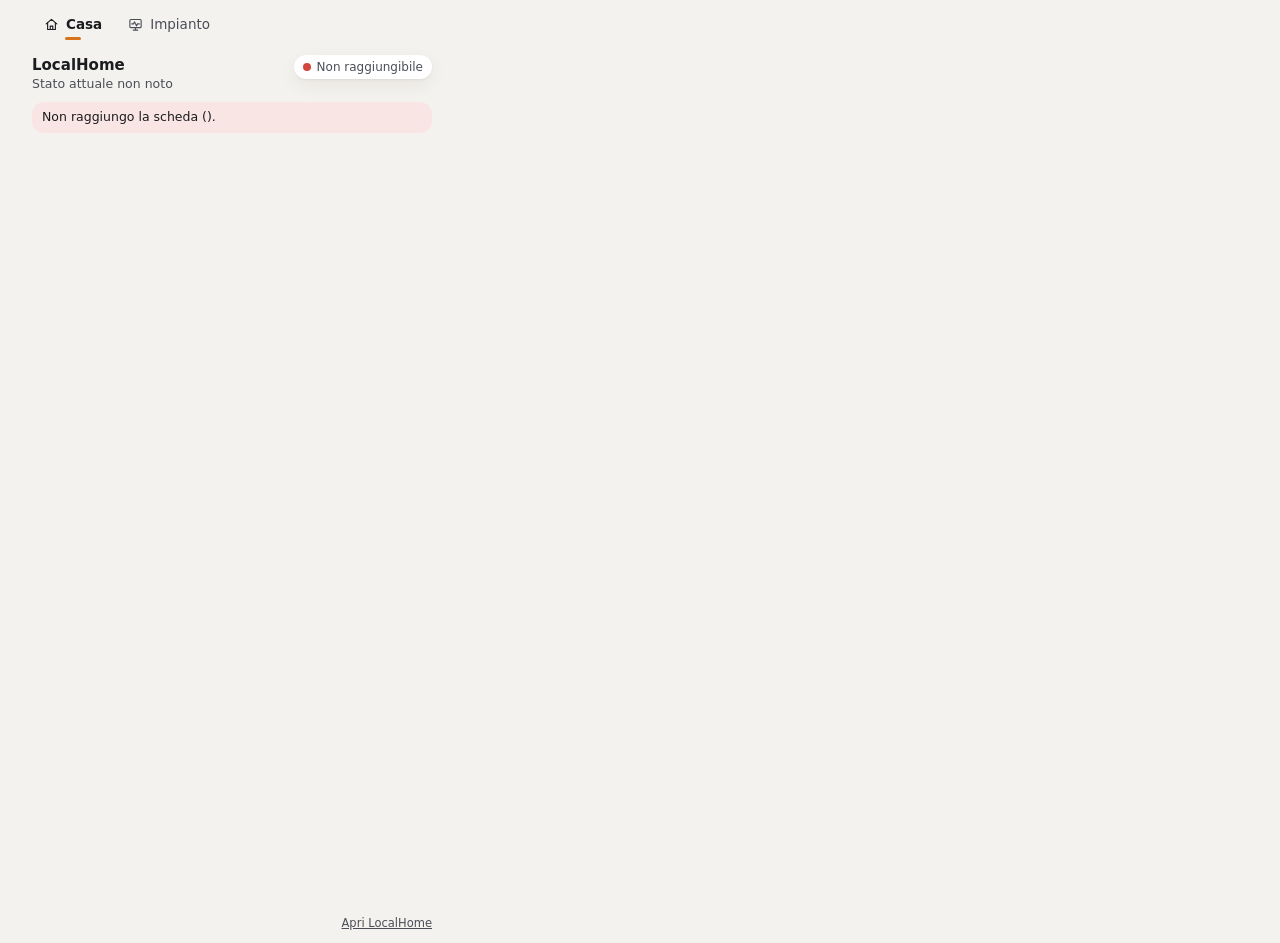
==== commit 11f29eac: "Desktop app: icons as an SVG sprite, the same on Windows and Linux The page drew its icons with the " ====
--- a/desktop/web/index.html
+++ b/desktop/web/index.html
@@ -10,10 +10,43 @@
      away, a zone's charts a click away. Everything it knows comes from the
      board's API, passed on by the program around it (MainForm.cs). -->
 <body>
+  <!-- The icons, drawn here: the same on Windows and Linux, no font needed. -->
+  <svg class="sprite" aria-hidden="true"><defs>
+    <symbol id="i-E703" viewBox="0 0 24 24"><circle cx="12" cy="12" r="2.6"/><circle cx="5" cy="5.5" r="2"/><circle cx="19" cy="5.5" r="2"/><circle cx="12" cy="20" r="2"/><path d="M6.6 7 10.1 10.3M17.4 7 13.9 10.3M12 14.6V18"/></symbol>
+    <symbol id="i-E70D" viewBox="0 0 24 24"><path d="M6 9.5l6 6 6-6"/></symbol>
+    <symbol id="i-E70E" viewBox="0 0 24 24"><path d="M6 14.5l6-6 6 6"/></symbol>
+    <symbol id="i-E710" viewBox="0 0 24 24"><path d="M12 5v14M5 12h14"/></symbol>
+    <symbol id="i-E713" viewBox="0 0 24 24"><path d="M19.12,10.41 L21.42,10.77 L21.42,13.23 L19.12,13.59 L18.16,15.91 L19.53,17.79 L17.79,19.53 L15.91,18.16 L13.59,19.12 L13.23,21.42 L10.77,21.42 L10.41,19.12 L8.09,18.16 L6.21,19.53 L4.47,17.79 L5.84,15.91 L4.88,13.59 L2.58,13.23 L2.58,10.77 L4.88,10.41 L5.84,8.09 L4.47,6.21 L6.21,4.47 L8.09,5.84 L10.41,4.88 L10.77,2.58 L13.23,2.58 L13.59,4.88 L15.91,5.84 L17.79,4.47 L19.53,6.21 L18.16,8.09Z"/><circle cx="12" cy="12" r="3"/></symbol>
+    <symbol id="i-E72B" viewBox="0 0 24 24"><path d="M15 5l-7 7 7 7"/></symbol>
+    <symbol id="i-E72C" viewBox="0 0 24 24"><path d="M19.5 12a7.5 7.5 0 1 1-2.2-5.3"/><path d="M19.5 3.8v4h-4"/></symbol>
+    <symbol id="i-E738" viewBox="0 0 24 24"><path d="M5 12h14"/></symbol>
+    <symbol id="i-E73F" viewBox="0 0 24 24"><path d="M20 10h-6V4M4 14h6v6M14 10l6.5-6.5M10 14l-6.5 6.5"/></symbol>
+    <symbol id="i-E740" viewBox="0 0 24 24"><path d="M14 4h6v6M10 20H4v-6M20 4l-6.5 6.5M4 20l6.5-6.5"/></symbol>
+    <symbol id="i-E74A" viewBox="0 0 24 24"><path d="M12 19V5M6.5 10.5 12 5l5.5 5.5"/></symbol>
+    <symbol id="i-E74B" viewBox="0 0 24 24"><path d="M12 5v14M6.5 13.5 12 19l5.5-5.5"/></symbol>
+    <symbol id="i-E772" viewBox="0 0 24 24"><rect x="2.5" y="4" width="13.5" height="10" rx="1.5"/><path d="M6.5 18h5M9.2 14v4"/><rect x="18" y="8" width="3.5" height="12" rx="1"/></symbol>
+    <symbol id="i-E7BA" viewBox="0 0 24 24"><path d="M12 3.5 2.8 19.5h18.4z"/><path d="M12 9.5v4.5M12 16.9v.1"/></symbol>
+    <symbol id="i-E7C1" viewBox="0 0 24 24"><path d="M5.5 21V4M5.5 4.5h11.5l-2.5 4 2.5 4H5.5"/></symbol>
+    <symbol id="i-E80F" viewBox="0 0 24 24"><path d="M3.5 11 12 3.8l8.5 7.2"/><path d="M5.8 9.4V20h12.4V9.4"/><path d="M10 20v-5.5h4V20"/></symbol>
+    <symbol id="i-E81C" viewBox="0 0 24 24"><path d="M3.6 12a8.4 8.4 0 1 0 2.5-6"/><path d="M3.3 3.8v4.3h4.3"/><path d="M12 7.8v4.5l3 2"/></symbol>
+    <symbol id="i-E8A7" viewBox="0 0 24 24"><path d="M14 4h6v6M20 4l-8.5 8.5"/><path d="M18 14v5a1 1 0 0 1-1 1H5a1 1 0 0 1-1-1V7a1 1 0 0 1 1-1h5"/></symbol>
+    <symbol id="i-E8F1" viewBox="0 0 24 24"><rect x="4" y="4" width="4" height="16" rx="1"/><rect x="10" y="4" width="4" height="16" rx="1"/><path d="M16.3 5.2 20 19.5"/></symbol>
+    <symbol id="i-E930" viewBox="0 0 24 24"><circle cx="12" cy="12" r="9"/><path d="M8 12.4l2.8 2.8 5.4-5.6"/></symbol>
+    <symbol id="i-E945" viewBox="0 0 24 24"><path d="M13.2 2.8 5.2 13.4h6.2l-1 7.8 8.2-11h-6.3z"/></symbol>
+    <symbol id="i-E946" viewBox="0 0 24 24"><circle cx="12" cy="12" r="9"/><path d="M12 11v5.5M12 7.9v.1"/></symbol>
+    <symbol id="i-E950" viewBox="0 0 24 24"><rect x="6" y="6" width="12" height="12" rx="1.5"/><rect x="9.5" y="9.5" width="5" height="5" rx="0.5"/><path d="M9 3v3M15 3v3M9 18v3M15 18v3M3 9h3M3 15h3M18 9h3M18 15h3"/></symbol>
+    <symbol id="i-E9CA" viewBox="0 0 24 24"><path d="M10 14.3V5a2 2 0 0 1 4 0v9.3a4 4 0 1 1-4 0z"/><path d="M12 9v7.3"/></symbol>
+    <symbol id="i-E9D9" viewBox="0 0 24 24"><rect x="3" y="4" width="18" height="13" rx="1.5"/><path d="M8.5 21h7M12 17v4"/><path d="M6 11h2.8l1.7-3.2 3 6.4 1.7-3.2H18"/></symbol>
+    <symbol id="i-E9E9" viewBox="0 0 24 24"><path d="M4 7h9.5M18.5 7H20M4 17h1.5M10.5 17H20"/><circle cx="16" cy="7" r="2.3"/><circle cx="8" cy="17" r="2.3"/></symbol>
+    <symbol id="i-E9F5" viewBox="0 0 24 24"><circle cx="12" cy="12" r="1.8"/><path d="M12 10.2c-.6-3.6.4-6.3 2.8-6.3 2.6 0 2.8 3.5-1.3 7.4"/><path d="M13.6 12.9c3.4 1.3 5.2 3.6 4 5.6-1.3 2.2-4.5.7-5.4-4.8"/><path d="M10.4 12.9c-2.8 2.3-5.7 2.7-6.9.7-1.3-2.3 1.6-4.3 6.9-2.6"/></symbol>
+    <symbol id="i-EA39" viewBox="0 0 24 24"><circle cx="12" cy="12" r="9"/><path d="M9 9l6 6M15 9l-6 6"/></symbol>
+    <symbol id="i-ECAD" viewBox="0 0 24 24"><path d="M12 21c-3.9 0-6.5-2.6-6.5-6 0-3.3 2.3-5 3.5-7.5.5 2 1.5 3 2.5 3.5C12 7.5 13 5 15 3c.3 3 4 5.8 4 10.5 0 4-3 7.5-7 7.5z"/></symbol>
+    <symbol id="i-EE95" viewBox="0 0 24 24"><rect fill="currentColor" stroke="none" x="6.5" y="6.5" width="11" height="11" rx="2"/></symbol>
+  </defs></svg>
   <!-- The two tabs: the house for living in it, the plant for checking it. -->
   <nav class="tabs" id="tabs" role="tablist">
-    <button type="button" role="tab" id="tab-house" data-tab="house" aria-selected="true" aria-controls="house-view"><i class="ic" aria-hidden="true">&#xE80F;</i><span id="tab-house-text"></span></button>
-    <button type="button" role="tab" id="tab-plant" data-tab="plant" aria-selected="false" aria-controls="plant"><i class="ic" aria-hidden="true">&#xE9D9;</i><span id="tab-plant-text"></span><b class="tab-badge" id="tab-plant-badge" hidden></b></button>
+    <button type="button" role="tab" id="tab-house" data-tab="house" aria-selected="true" aria-controls="house-view"><svg class="ic" aria-hidden="true"><use href="#i-E80F"/></svg><span id="tab-house-text"></span></button>
+    <button type="button" role="tab" id="tab-plant" data-tab="plant" aria-selected="false" aria-controls="plant"><svg class="ic" aria-hidden="true"><use href="#i-E9D9"/></svg><span id="tab-plant-text"></span><b class="tab-badge" id="tab-plant-badge" hidden></b></button>
   </nav>
   <div class="shell" id="house-view" role="tabpanel">
     <div class="house">
@@ -22,8 +55,8 @@
         <div class="top-right">
           <div class="top-line">
             <span class="health" id="health" data-level="unknown"><i></i><span id="health-text"></span></span>
-            <button class="gear" type="button" id="size" hidden><i class="ic widen" aria-hidden="true">&#xE740;</i><i class="ic narrow" aria-hidden="true">&#xE73F;</i></button>
-            <button class="gear" type="button" id="settings" hidden><i class="ic" aria-hidden="true">&#xE713;</i></button>
+            <button class="gear" type="button" id="size" hidden><svg class="ic widen" aria-hidden="true"><use href="#i-E740"/></svg><svg class="ic narrow" aria-hidden="true"><use href="#i-E73F"/></svg></button>
+            <button class="gear" type="button" id="settings" hidden><svg class="ic" aria-hidden="true"><use href="#i-E713"/></svg></button>
           </div>
           <button class="chip" type="button" id="away-chip" hidden></button>
         </div>
--- a/desktop/web/app.css
+++ b/desktop/web/app.css
@@ -237,9 +237,10 @@
 .tip b { margin-left: auto; padding-left: 10px; font-variant-numeric: tabular-nums; }
 
 /* ------------------------------------------------- Windows 11's own look */
-/* Windows' icons: Segoe Fluent Icons on Windows 11, MDL2 Assets on 10. */
-.ic { display: inline-block; font-family: "Segoe Fluent Icons", "Segoe MDL2 Assets"; font-style: normal; font-weight: normal;
-  font-size: 15px; line-height: 1; speak: never; }
+/* The icons: the page's SVG sprite, sized by the font size like a glyph. */
+.sprite { position: absolute; width: 0; height: 0; overflow: hidden; }
+.ic { display: inline-block; flex: none; width: 1em; height: 1em; font-size: 15px; vertical-align: -0.15em;
+  fill: none; stroke: currentColor; stroke-width: 1.8; stroke-linecap: round; stroke-linejoin: round; }
 .step .ic { font-size: 11px; }
 .covers .ic { font-size: 12px; }
 .all .ic { font-size: 11px; }
